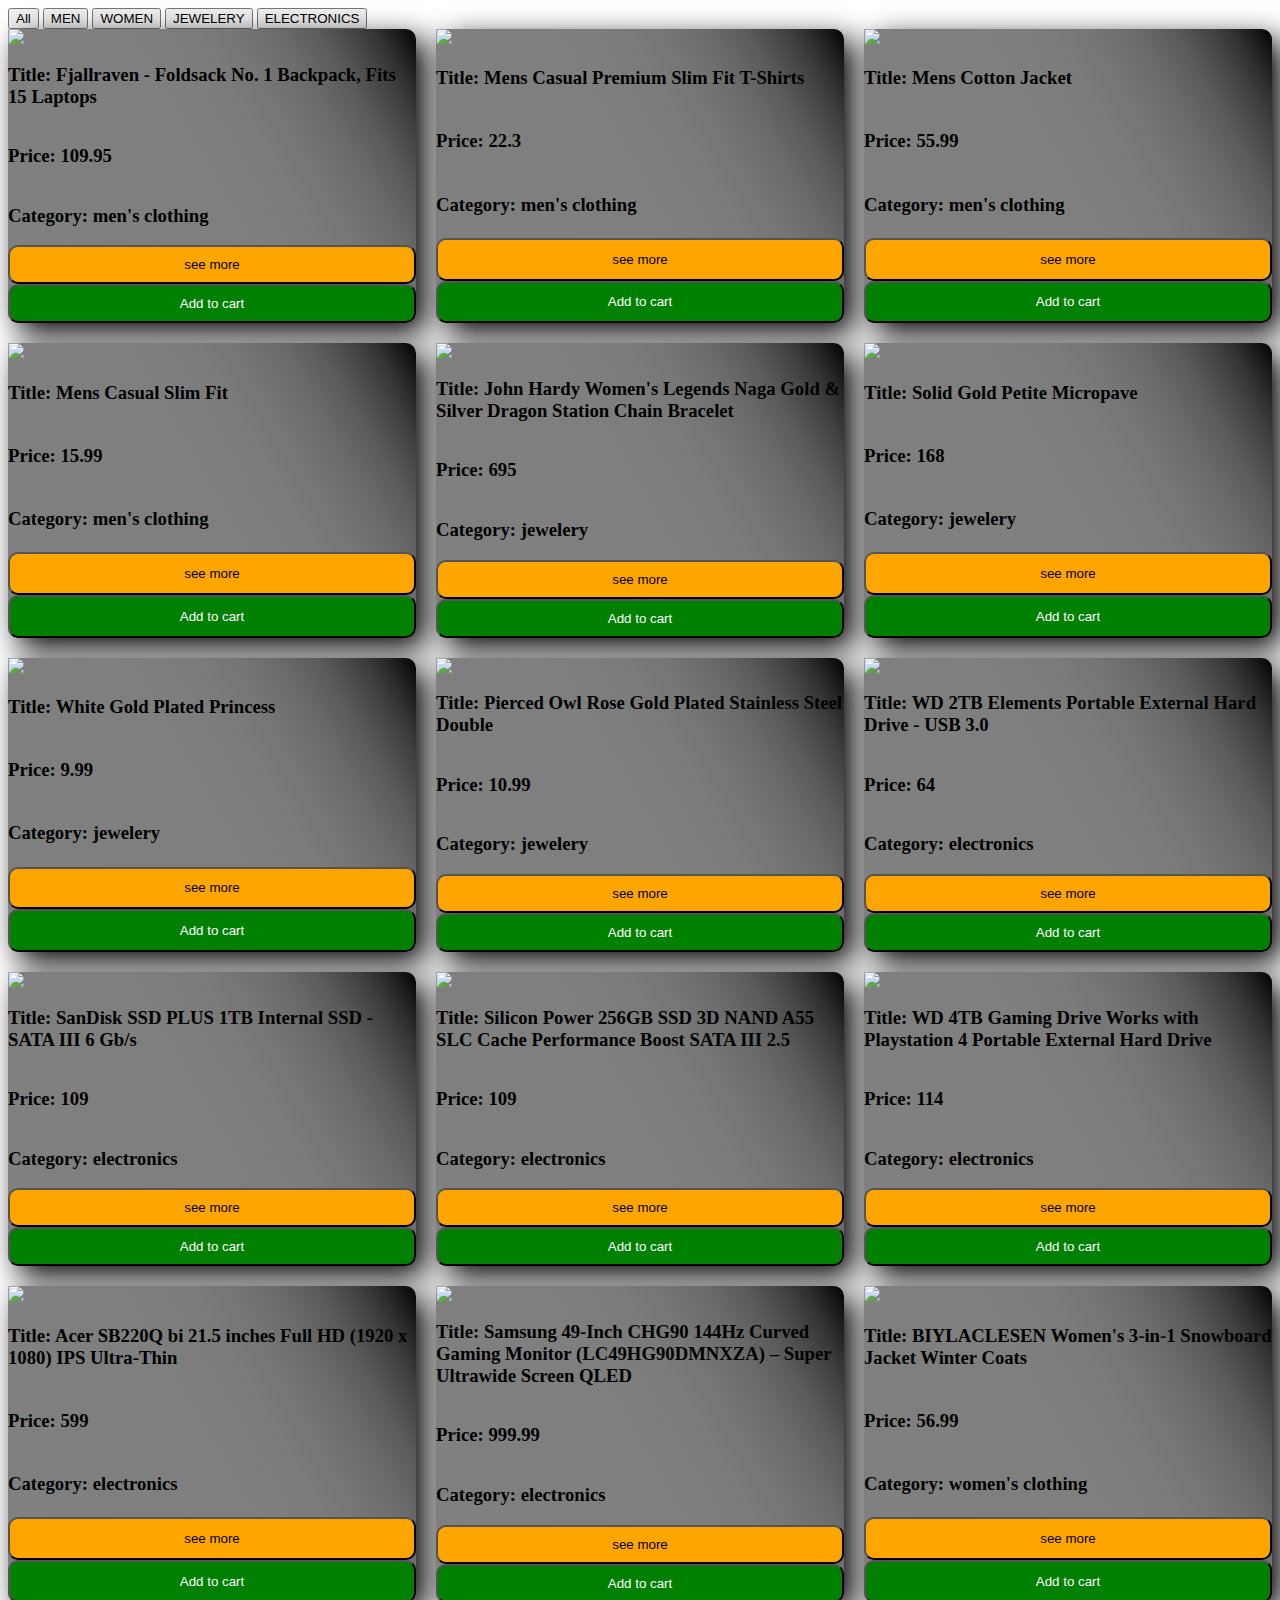
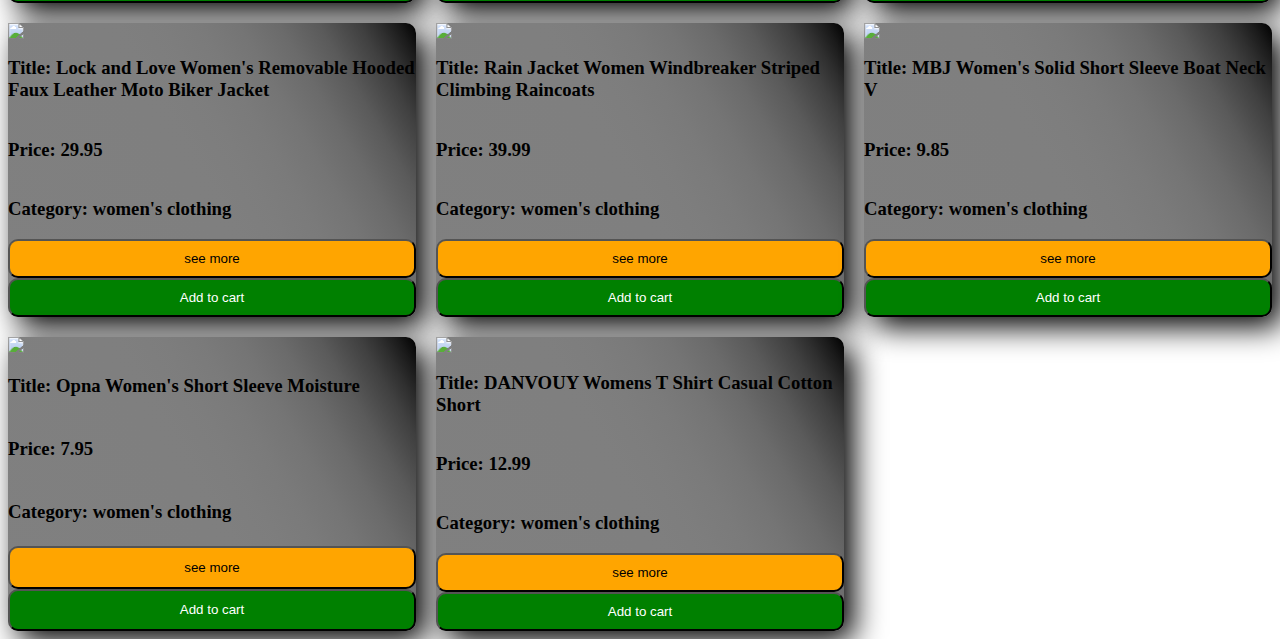
==== main.html @ 9603cda0 "adding project" ====
<!DOCTYPE html>
<html lang="en">
<head>
    <meta charset="UTF-8">
    <meta name="viewport" content="width=device-width, initial-scale=1.0">
    <title>Document</title>
    <style>


        #mane{
            display: grid;
            grid-template-columns: 1fr 1fr 1fr;
        }



    </style>
   
</head>
<body id="body">
    <button>All</button>
    <button>MEN</button>
    <button>WOMEN</button>
    <button>JEWELERY</button>
    <button>ELECTRONICS</button>
    


    <div id="mane"></div>
    <script>
        let arr=[
    {
        "id": 1,
        "title": "Fjallraven - Foldsack No. 1 Backpack, Fits 15 Laptops",
        "price": 109.95,
        "description": "Your perfect pack for everyday use and walks in the forest. Stash your laptop (up to 15 inches) in the padded sleeve, your everyday",
        "category": "men's clothing",
        "image": "https://fakestoreapi.com/img/81fPKd-2AYL._AC_SL1500_.jpg",
        "rating": {
            "rate": 3.9,
            "count": 120
        }
    },
    {
        "id": 2,
        "title": "Mens Casual Premium Slim Fit T-Shirts ",
        "price": 22.3,
        "description": "Slim-fitting style, contrast raglan long sleeve, three-button henley placket, light weight & soft fabric for breathable and comfortable wearing. And Solid stitched shirts with round neck made for durability and a great fit for casual fashion wear and diehard baseball fans. The Henley style round neckline includes a three-button placket.",
        "category": "men's clothing",
        "image": "https://fakestoreapi.com/img/71-3HjGNDUL._AC_SY879._SX._UX._SY._UY_.jpg",
        "rating": {
            "rate": 4.1,
            "count": 259
        }
    },
    {
        "id": 3,
        "title": "Mens Cotton Jacket",
        "price": 55.99,
        "description": "great outerwear jackets for Spring/Autumn/Winter, suitable for many occasions, such as working, hiking, camping, mountain/rock climbing, cycling, traveling or other outdoors. Good gift choice for you or your family member. A warm hearted love to Father, husband or son in this thanksgiving or Christmas Day.",
        "category": "men's clothing",
        "image": "https://fakestoreapi.com/img/71li-ujtlUL._AC_UX679_.jpg",
        "rating": {
            "rate": 4.7,
            "count": 500
        }
    },
    {
        "id": 4,
        "title": "Mens Casual Slim Fit",
        "price": 15.99,
        "description": "The color could be slightly different between on the screen and in practice. / Please note that body builds vary by person, therefore, detailed size information should be reviewed below on the product description.",
        "category": "men's clothing",
        "image": "https://fakestoreapi.com/img/71YXzeOuslL._AC_UY879_.jpg",
        "rating": {
            "rate": 2.1,
            "count": 430
        }
    },
    {
        "id": 5,
        "title": "John Hardy Women's Legends Naga Gold & Silver Dragon Station Chain Bracelet",
        "price": 695,
        "description": "From our Legends Collection, the Naga was inspired by the mythical water dragon that protects the ocean's pearl. Wear facing inward to be bestowed with love and abundance, or outward for protection.",
        "category": "jewelery",
        "image": "https://fakestoreapi.com/img/71pWzhdJNwL._AC_UL640_QL65_ML3_.jpg",
        "rating": {
            "rate": 4.6,
            "count": 400
        }
    },
    {
        "id": 6,
        "title": "Solid Gold Petite Micropave ",
        "price": 168,
        "description": "Satisfaction Guaranteed. Return or exchange any order within 30 days.Designed and sold by Hafeez Center in the United States. Satisfaction Guaranteed. Return or exchange any order within 30 days.",
        "category": "jewelery",
        "image": "https://fakestoreapi.com/img/61sbMiUnoGL._AC_UL640_QL65_ML3_.jpg",
        "rating": {
            "rate": 3.9,
            "count": 70
        }
    },
    {
        "id": 7,
        "title": "White Gold Plated Princess",
        "price": 9.99,
        "description": "Classic Created Wedding Engagement Solitaire Diamond Promise Ring for Her. Gifts to spoil your love more for Engagement, Wedding, Anniversary, Valentine's Day...",
        "category": "jewelery",
        "image": "https://fakestoreapi.com/img/71YAIFU48IL._AC_UL640_QL65_ML3_.jpg",
        "rating": {
            "rate": 3,
            "count": 400
        }
    },
    {
        "id": 8,
        "title": "Pierced Owl Rose Gold Plated Stainless Steel Double",
        "price": 10.99,
        "description": "Rose Gold Plated Double Flared Tunnel Plug Earrings. Made of 316L Stainless Steel",
        "category": "jewelery",
        "image": "https://fakestoreapi.com/img/51UDEzMJVpL._AC_UL640_QL65_ML3_.jpg",
        "rating": {
            "rate": 1.9,
            "count": 100
        }
    },
    {
        "id": 9,
        "title": "WD 2TB Elements Portable External Hard Drive - USB 3.0 ",
        "price": 64,
        "description": "USB 3.0 and USB 2.0 Compatibility Fast data transfers Improve PC Performance High Capacity; Compatibility Formatted NTFS for Windows 10, Windows 8.1, Windows 7; Reformatting may be required for other operating systems; Compatibility may vary depending on user’s hardware configuration and operating system",
        "category": "electronics",
        "image": "https://fakestoreapi.com/img/61IBBVJvSDL._AC_SY879_.jpg",
        "rating": {
            "rate": 3.3,
            "count": 203
        }
    },
    {
        "id": 10,
        "title": "SanDisk SSD PLUS 1TB Internal SSD - SATA III 6 Gb/s",
        "price": 109,
        "description": "Easy upgrade for faster boot up, shutdown, application load and response (As compared to 5400 RPM SATA 2.5” hard drive; Based on published specifications and internal benchmarking tests using PCMark vantage scores) Boosts burst write performance, making it ideal for typical PC workloads The perfect balance of performance and reliability Read/write speeds of up to 535MB/s/450MB/s (Based on internal testing; Performance may vary depending upon drive capacity, host device, OS and application.)",
        "category": "electronics",
        "image": "https://fakestoreapi.com/img/61U7T1koQqL._AC_SX679_.jpg",
        "rating": {
            "rate": 2.9,
            "count": 470
        }
    },
    {
        "id": 11,
        "title": "Silicon Power 256GB SSD 3D NAND A55 SLC Cache Performance Boost SATA III 2.5",
        "price": 109,
        "description": "3D NAND flash are applied to deliver high transfer speeds Remarkable transfer speeds that enable faster bootup and improved overall system performance. The advanced SLC Cache Technology allows performance boost and longer lifespan 7mm slim design suitable for Ultrabooks and Ultra-slim notebooks. Supports TRIM command, Garbage Collection technology, RAID, and ECC (Error Checking & Correction) to provide the optimized performance and enhanced reliability.",
        "category": "electronics",
        "image": "https://fakestoreapi.com/img/71kWymZ+c+L._AC_SX679_.jpg",
        "rating": {
            "rate": 4.8,
            "count": 319
        }
    },
    {
        "id": 12,
        "title": "WD 4TB Gaming Drive Works with Playstation 4 Portable External Hard Drive",
        "price": 114,
        "description": "Expand your PS4 gaming experience, Play anywhere Fast and easy, setup Sleek design with high capacity, 3-year manufacturer's limited warranty",
        "category": "electronics",
        "image": "https://fakestoreapi.com/img/61mtL65D4cL._AC_SX679_.jpg",
        "rating": {
            "rate": 4.8,
            "count": 400
        }
    },
    {
        "id": 13,
        "title": "Acer SB220Q bi 21.5 inches Full HD (1920 x 1080) IPS Ultra-Thin",
        "price": 599,
        "description": "21. 5 inches Full HD (1920 x 1080) widescreen IPS display And Radeon free Sync technology. No compatibility for VESA Mount Refresh Rate: 75Hz - Using HDMI port Zero-frame design | ultra-thin | 4ms response time | IPS panel Aspect ratio - 16: 9. Color Supported - 16. 7 million colors. Brightness - 250 nit Tilt angle -5 degree to 15 degree. Horizontal viewing angle-178 degree. Vertical viewing angle-178 degree 75 hertz",
        "category": "electronics",
        "image": "https://fakestoreapi.com/img/81QpkIctqPL._AC_SX679_.jpg",
        "rating": {
            "rate": 2.9,
            "count": 250
        }
    },
    {
        "id": 14,
        "title": "Samsung 49-Inch CHG90 144Hz Curved Gaming Monitor (LC49HG90DMNXZA) – Super Ultrawide Screen QLED ",
        "price": 999.99,
        "description": "49 INCH SUPER ULTRAWIDE 32:9 CURVED GAMING MONITOR with dual 27 inch screen side by side QUANTUM DOT (QLED) TECHNOLOGY, HDR support and factory calibration provides stunningly realistic and accurate color and contrast 144HZ HIGH REFRESH RATE and 1ms ultra fast response time work to eliminate motion blur, ghosting, and reduce input lag",
        "category": "electronics",
        "image": "https://fakestoreapi.com/img/81Zt42ioCgL._AC_SX679_.jpg",
        "rating": {
            "rate": 2.2,
            "count": 140
        }
    },
    {
        "id": 15,
        "title": "BIYLACLESEN Women's 3-in-1 Snowboard Jacket Winter Coats",
        "price": 56.99,
        "description": "Note:The Jackets is US standard size, Please choose size as your usual wear Material: 100% Polyester; Detachable Liner Fabric: Warm Fleece. Detachable Functional Liner: Skin Friendly, Lightweigt and Warm.Stand Collar Liner jacket, keep you warm in cold weather. Zippered Pockets: 2 Zippered Hand Pockets, 2 Zippered Pockets on Chest (enough to keep cards or keys)and 1 Hidden Pocket Inside.Zippered Hand Pockets and Hidden Pocket keep your things secure. Humanized Design: Adjustable and Detachable Hood and Adjustable cuff to prevent the wind and water,for a comfortable fit. 3 in 1 Detachable Design provide more convenience, you can separate the coat and inner as needed, or wear it together. It is suitable for different season and help you adapt to different climates",
        "category": "women's clothing",
        "image": "https://fakestoreapi.com/img/51Y5NI-I5jL._AC_UX679_.jpg",
        "rating": {
            "rate": 2.6,
            "count": 235
        }
    },
    {
        "id": 16,
        "title": "Lock and Love Women's Removable Hooded Faux Leather Moto Biker Jacket",
        "price": 29.95,
        "description": "100% POLYURETHANE(shell) 100% POLYESTER(lining) 75% POLYESTER 25% COTTON (SWEATER), Faux leather material for style and comfort / 2 pockets of front, 2-For-One Hooded denim style faux leather jacket, Button detail on waist / Detail stitching at sides, HAND WASH ONLY / DO NOT BLEACH / LINE DRY / DO NOT IRON",
        "category": "women's clothing",
        "image": "https://fakestoreapi.com/img/81XH0e8fefL._AC_UY879_.jpg",
        "rating": {
            "rate": 2.9,
            "count": 340
        }
    },
    {
        "id": 17,
        "title": "Rain Jacket Women Windbreaker Striped Climbing Raincoats",
        "price": 39.99,
        "description": "Lightweight perfet for trip or casual wear---Long sleeve with hooded, adjustable drawstring waist design. Button and zipper front closure raincoat, fully stripes Lined and The Raincoat has 2 side pockets are a good size to hold all kinds of things, it covers the hips, and the hood is generous but doesn't overdo it.Attached Cotton Lined Hood with Adjustable Drawstrings give it a real styled look.",
        "category": "women's clothing",
        "image": "https://fakestoreapi.com/img/71HblAHs5xL._AC_UY879_-2.jpg",
        "rating": {
            "rate": 3.8,
            "count": 679
        }
    },
    {
        "id": 18,
        "title": "MBJ Women's Solid Short Sleeve Boat Neck V ",
        "price": 9.85,
        "description": "95% RAYON 5% SPANDEX, Made in USA or Imported, Do Not Bleach, Lightweight fabric with great stretch for comfort, Ribbed on sleeves and neckline / Double stitching on bottom hem",
        "category": "women's clothing",
        "image": "https://fakestoreapi.com/img/71z3kpMAYsL._AC_UY879_.jpg",
        "rating": {
            "rate": 4.7,
            "count": 130
        }
    },
    {
        "id": 19,
        "title": "Opna Women's Short Sleeve Moisture",
        "price": 7.95,
        "description": "100% Polyester, Machine wash, 100% cationic polyester interlock, Machine Wash & Pre Shrunk for a Great Fit, Lightweight, roomy and highly breathable with moisture wicking fabric which helps to keep moisture away, Soft Lightweight Fabric with comfortable V-neck collar and a slimmer fit, delivers a sleek, more feminine silhouette and Added Comfort",
        "category": "women's clothing",
        "image": "https://fakestoreapi.com/img/51eg55uWmdL._AC_UX679_.jpg",
        "rating": {
            "rate": 4.5,
            "count": 146
        }
    },
    {
        "id": 20,
        "title": "DANVOUY Womens T Shirt Casual Cotton Short",
        "price": 12.99,
        "description": "95%Cotton,5%Spandex, Features: Casual, Short Sleeve, Letter Print,V-Neck,Fashion Tees, The fabric is soft and has some stretch., Occasion: Casual/Office/Beach/School/Home/Street. Season: Spring,Summer,Autumn,Winter.",
        "category": "women's clothing",
        "image": "https://fakestoreapi.com/img/61pHAEJ4NML._AC_UX679_.jpg",
        "rating": {
            "rate": 3.6,
            "count": 145
        }
    }
]


let mdiv=document.getElementById("mane")

function aa(kal){
kal.map((val)=>{
    let cdiv=document.createElement("div")

    let imgg=document.createElement("img");
    imgg.setAttribute("src",val["image"])
    
    imgg.style.width="100px"
    let title1=document.createElement("h3");
    title1.innerText=` Title: ${val["title"]}`
    let price1=document.createElement("h3")
    price1.innerText=` Price: ${val["price"]}`
    let cate=document.createElement("h3")
    cate.innerText=` Category: ${val["category"]}`


    cdiv.style.borderRadius="10px"
    cdiv.style.boxShadow="10px 10px 30px"
    cdiv.style.backgroundImage="linear-gradient(60deg,grey,90%,black)"
    cdiv.style.display="grid"
    

    

 
    // mdiv.style.display="grid"
    // mdiv.style.width="fit-content"
    // mdiv.style.height="fit-content"
    // mdiv.style.padding="0px"

    // mdiv.style.gridTemplateColumns="repeat(3,1fr)"


    mdiv.style.gap="20px"










    let btnmore=document.createElement("button")
    btnmore.innerText="see more"
    btnmore.addEventListener("click",(()=>{
        window.location.assign("seemore.html")
    }))
    let btnmore1=document.createElement("button")
    btnmore1.innerText="Add to cart"
    btnmore1.addEventListener("click",(()=>{
        window.location.assign("cart.html")
    }))

    btnmore.style.backgroundColor="orange"
    btnmore.style.padding="10px"
btnmore.style.borderRadius="10px"

btnmore1.style.color="white"
btnmore1.style.padding="10px"
btnmore1.style.backgroundColor="green"
btnmore1.style.borderRadius="10px"


    cdiv.append(imgg,title1,price1,cate,btnmore,btnmore1)
    mdiv.append(cdiv)
})
}
let b1=document.getElementsByTagName("button");
b1[0].addEventListener("click",function(){
    mdiv.innerText="";
aa(arr)})


let b2=document.getElementsByTagName("button");
b2[1].addEventListener("click",function(){
    mdiv.innerText="";
aa(a1)
})
let a1=arr.filter((val)=>{ return val["category"]=="men's clothing"})
console.log(a1)


let b3=document.getElementsByTagName("button");
b3[2].addEventListener("click",function(){
    mdiv.innerText="" ;
    aa(a2)})
let a2=arr.filter(function(val,ind,array){return val["category"]=="women's clothing"})
console.log(a2)

let b4=document.getElementsByTagName("button");
b4[3].addEventListener("click",function(){ mdiv.innerText="";aa(a3)})
let a3=arr.filter((val,ind,array)=>{return val["category"]=="jewelery"})

let b5=document.getElementsByTagName("button");
b5[4].addEventListener("click",function(){mdiv.innerText="";aa(a4)})
let a4=arr.filter((val)=>{return val["category"]=="electronics"})


// let b6=document.createElement("button")
// b6.innerText="LOG OUT"
// b6.addEventListener("click",(()=>{
//     window.location.assign("login.html")
// }))


// b6.style.margin="0px 90vw"



// document.body.appendChild(b6)


aa(arr)

    </script>
</body>
</html>
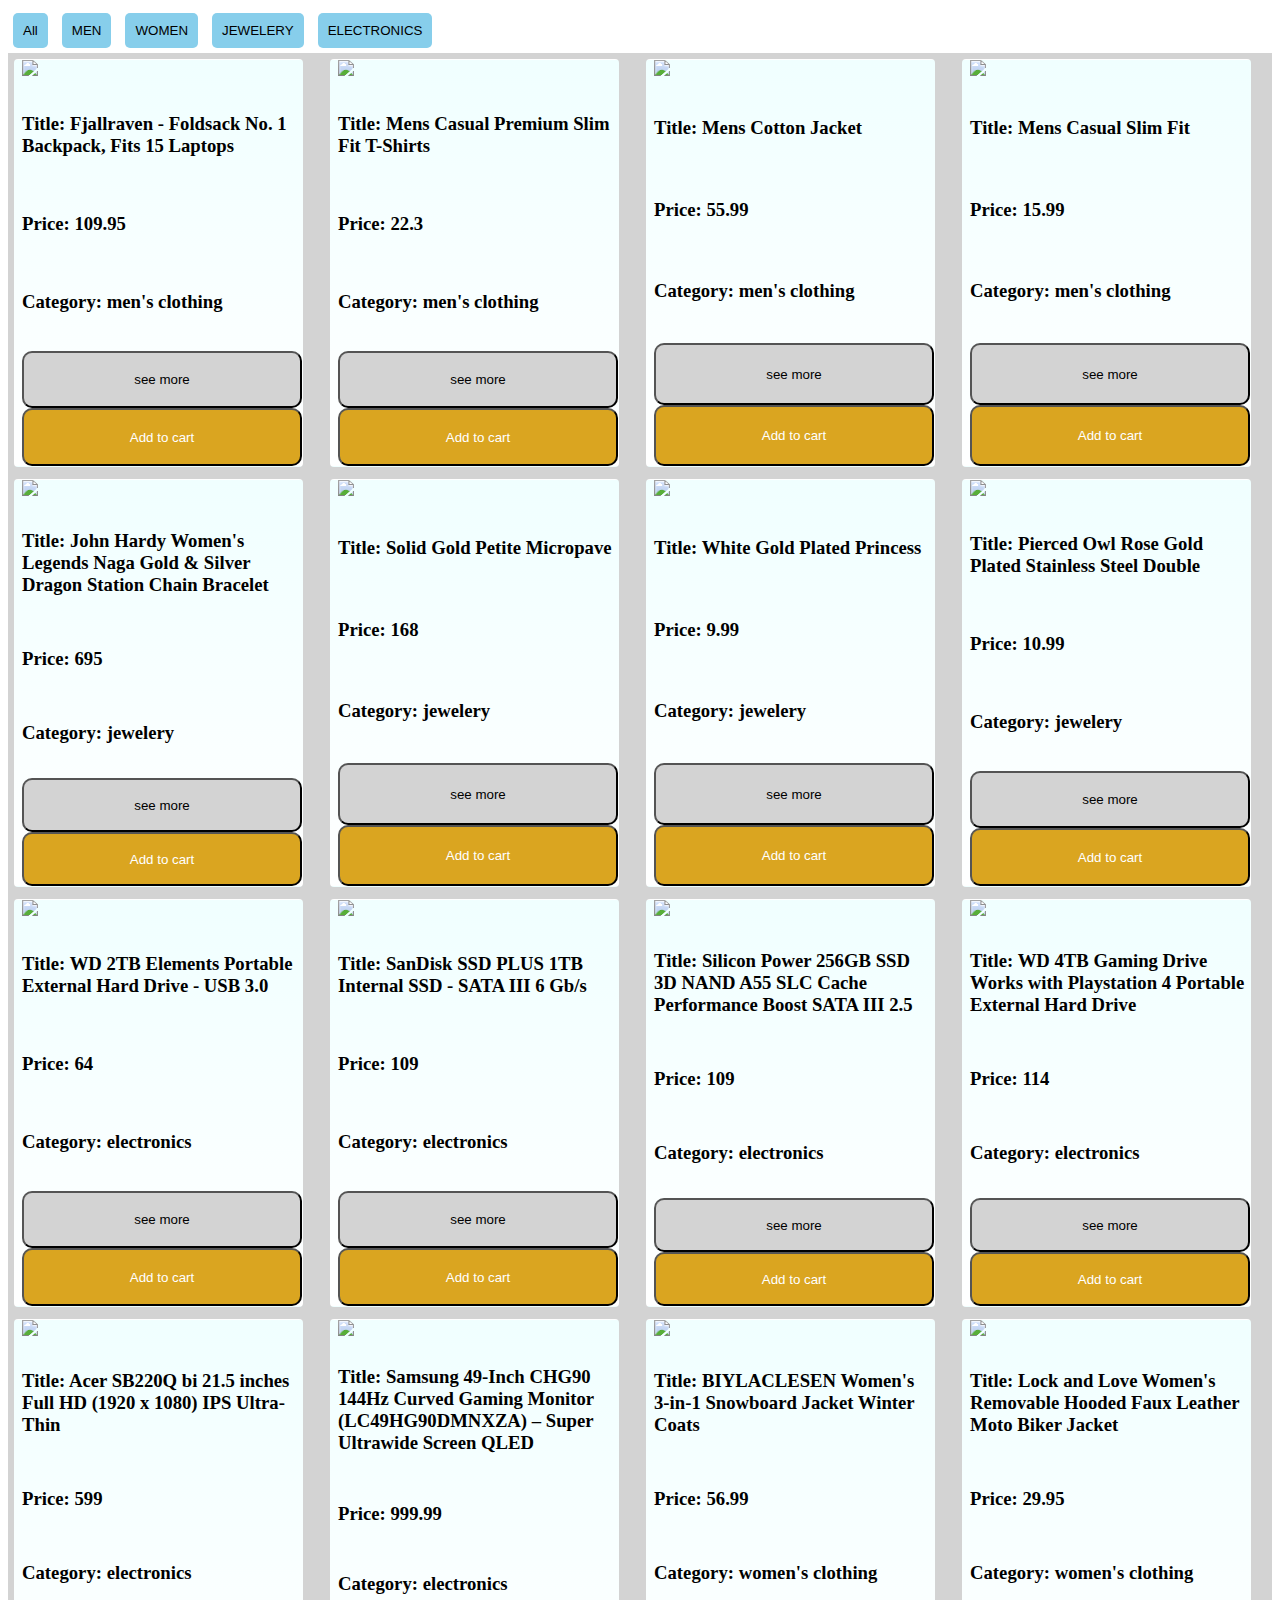
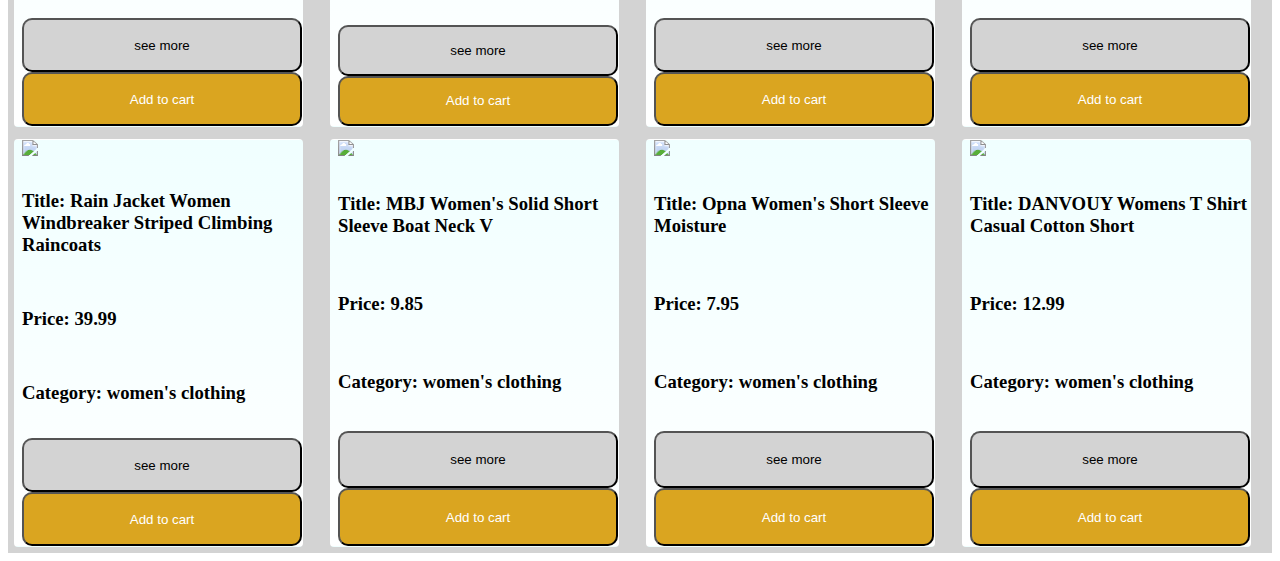
==== commit 09d244b6: "changes done" ====
--- a/main.html
+++ b/main.html
@@ -7,9 +7,17 @@
     <style>
 
 
-        #mane{
+        #maindiv{
             display: grid;
-            grid-template-columns: 1fr 1fr 1fr;
+            grid-template-columns: 1fr 1fr 1fr 1fr;
+            /* gap: 10px; */
+        }
+        #body>button{
+            background-color:skyblue;
+            border: none;
+            padding:10px;
+            border-radius: 5px;
+            margin: 5px;
         }
 
 
@@ -26,7 +34,7 @@
     
 
 
-    <div id="mane"></div>
+    <div id="maindiv"></div>
     <script>
         let arr=[
     {
@@ -272,7 +280,7 @@
 ]
 
 
-let mdiv=document.getElementById("mane")
+let mdiv=document.getElementById("maindiv")
 
 function aa(kal){
 kal.map((val)=>{
@@ -290,10 +298,20 @@
     cate.innerText=` Category: ${val["category"]}`
 
 
-    cdiv.style.borderRadius="10px"
-    cdiv.style.boxShadow="10px 10px 30px"
-    cdiv.style.backgroundImage="linear-gradient(60deg,grey,90%,black)"
+    // cdiv.style.borderRadius="10px"
+    // cdiv.style.boxShadow="10px 10px 30px"
+   // cdiv.style.backgroundImage="linear-gradient(60deg,grey,90%,black)"
+//    cdiv.style.backgroundImage="linear-gradient(azure,white)"
     cdiv.style.display="grid"
+
+
+    cdiv.style.backgroundImage="linear-gradient(azure,White)"
+cdiv.style.paddingLeft="7px";
+cdiv.style.margin="6px";
+cdiv.style.border="1px solid transparent";
+cdiv.style.borderRadius="4px";
+cdiv.style.width="280px";
+cdiv.style.height="406px";
     
 
     
@@ -307,8 +325,8 @@
     // mdiv.style.gridTemplateColumns="repeat(3,1fr)"
 
 
-    mdiv.style.gap="20px"
-
+    // mdiv.style.gap="px"
+mdiv.style.backgroundColor="lightgrey"
 
 
 
@@ -329,13 +347,13 @@
         window.location.assign("cart.html")
     }))
 
-    btnmore.style.backgroundColor="orange"
+    btnmore.style.backgroundColor="lightgrey"
     btnmore.style.padding="10px"
 btnmore.style.borderRadius="10px"
 
 btnmore1.style.color="white"
 btnmore1.style.padding="10px"
-btnmore1.style.backgroundColor="green"
+btnmore1.style.backgroundColor="goldenrod"
 btnmore1.style.borderRadius="10px"
 
 
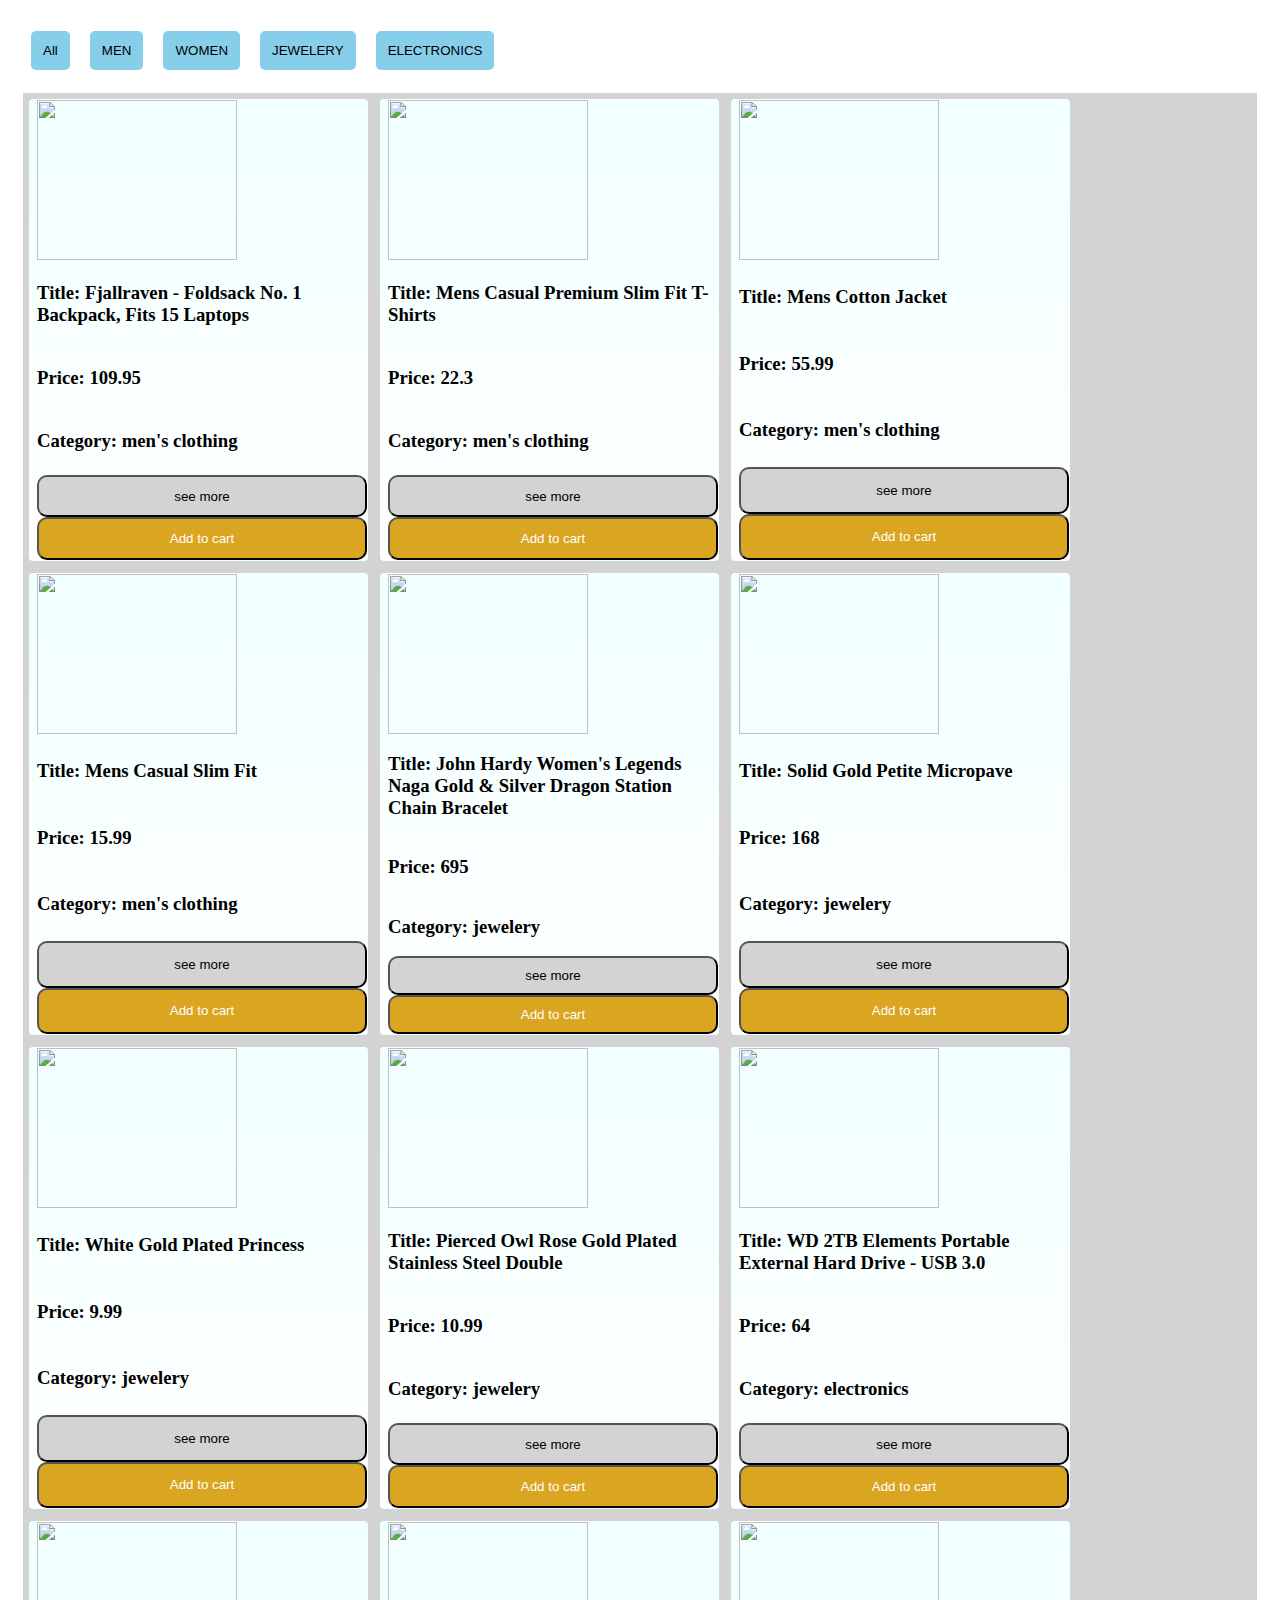
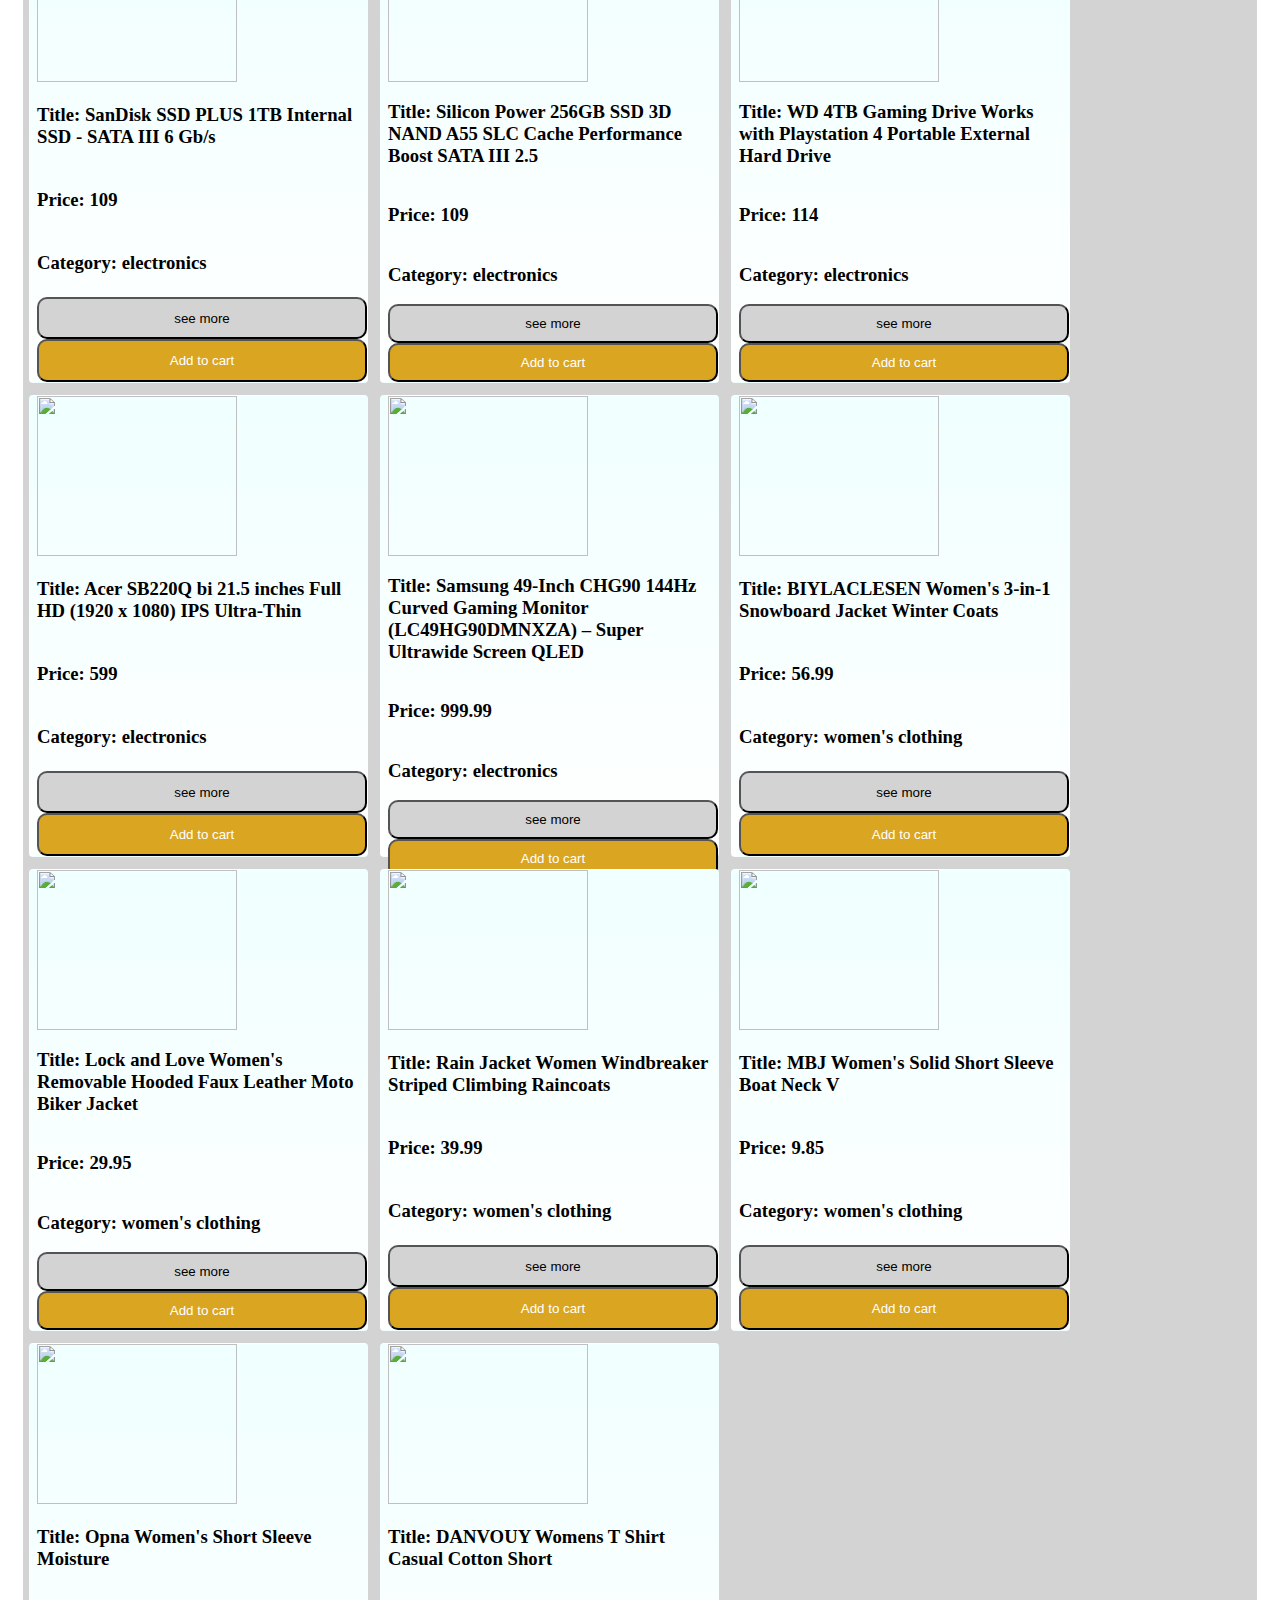
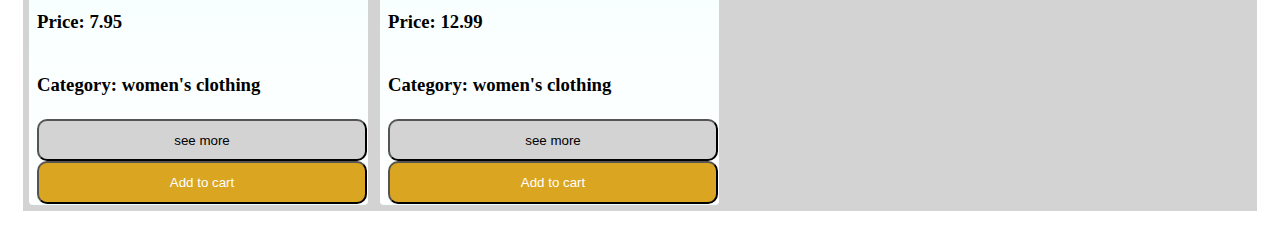
==== commit afe5283d: "mainchanged" ====
--- a/main.html
+++ b/main.html
@@ -7,17 +7,13 @@
     <style>
 
 
-        #maindiv{
-            display: grid;
-            grid-template-columns: 1fr 1fr 1fr 1fr;
-            /* gap: 10px; */
-        }
+       
         #body>button{
             background-color:skyblue;
             border: none;
-            padding:10px;
+            padding:12px;
             border-radius: 5px;
-            margin: 5px;
+            margin: 8px;
         }
 
 
@@ -284,12 +280,14 @@
 
 function aa(kal){
 kal.map((val)=>{
-    let cdiv=document.createElement("div")
+    let carddiv=document.createElement("div")
 
     let imgg=document.createElement("img");
     imgg.setAttribute("src",val["image"])
     
-    imgg.style.width="100px"
+    imgg.style.width="200px"
+    imgg.style.height="160px"
+    // imgg.style.objectFit="cover"
     let title1=document.createElement("h3");
     title1.innerText=` Title: ${val["title"]}`
     let price1=document.createElement("h3")
@@ -298,20 +296,20 @@
     cate.innerText=` Category: ${val["category"]}`
 
 
-    // cdiv.style.borderRadius="10px"
-    // cdiv.style.boxShadow="10px 10px 30px"
-   // cdiv.style.backgroundImage="linear-gradient(60deg,grey,90%,black)"
-//    cdiv.style.backgroundImage="linear-gradient(azure,white)"
-    cdiv.style.display="grid"
-
-
-    cdiv.style.backgroundImage="linear-gradient(azure,White)"
-cdiv.style.paddingLeft="7px";
-cdiv.style.margin="6px";
-cdiv.style.border="1px solid transparent";
-cdiv.style.borderRadius="4px";
-cdiv.style.width="280px";
-cdiv.style.height="406px";
+    // carddiv.style.borderRadius="10px"
+    // carddiv.style.boxShadow="10px 10px 30px"
+   // carddiv.style.backgroundImage="linear-gradient(60deg,grey,90%,black)"
+//    carddiv.style.backgroundImage="linear-gradient(azure,white)"
+    carddiv.style.display="grid"
+
+
+    carddiv.style.backgroundImage="linear-gradient(azure,White)"
+carddiv.style.paddingLeft="7px";
+carddiv.style.margin="6px";
+carddiv.style.border="1px solid transparent";
+carddiv.style.borderRadius="4px";
+carddiv.style.width="330px";
+carddiv.style.height="460px";
     
 
     
@@ -326,7 +324,15 @@
 
 
     // mdiv.style.gap="px"
-mdiv.style.backgroundColor="lightgrey"
+// mdiv.style.backgroundColor="lightgrey"
+
+mdiv.style.display="flex";
+mdiv.style.flexWrap="wrap";
+mdiv.style.marginTop="15px";
+mdiv.style.backgroundColor="lightgrey";
+let b=document.body;
+b.appendChild(mdiv);
+b.style.padding="15px";
 
 
 
@@ -357,8 +363,8 @@
 btnmore1.style.borderRadius="10px"
 
 
-    cdiv.append(imgg,title1,price1,cate,btnmore,btnmore1)
-    mdiv.append(cdiv)
+    carddiv.append(imgg,title1,price1,cate,btnmore,btnmore1)
+    mdiv.append(carddiv)
 })
 }
 let b1=document.getElementsByTagName("button");
